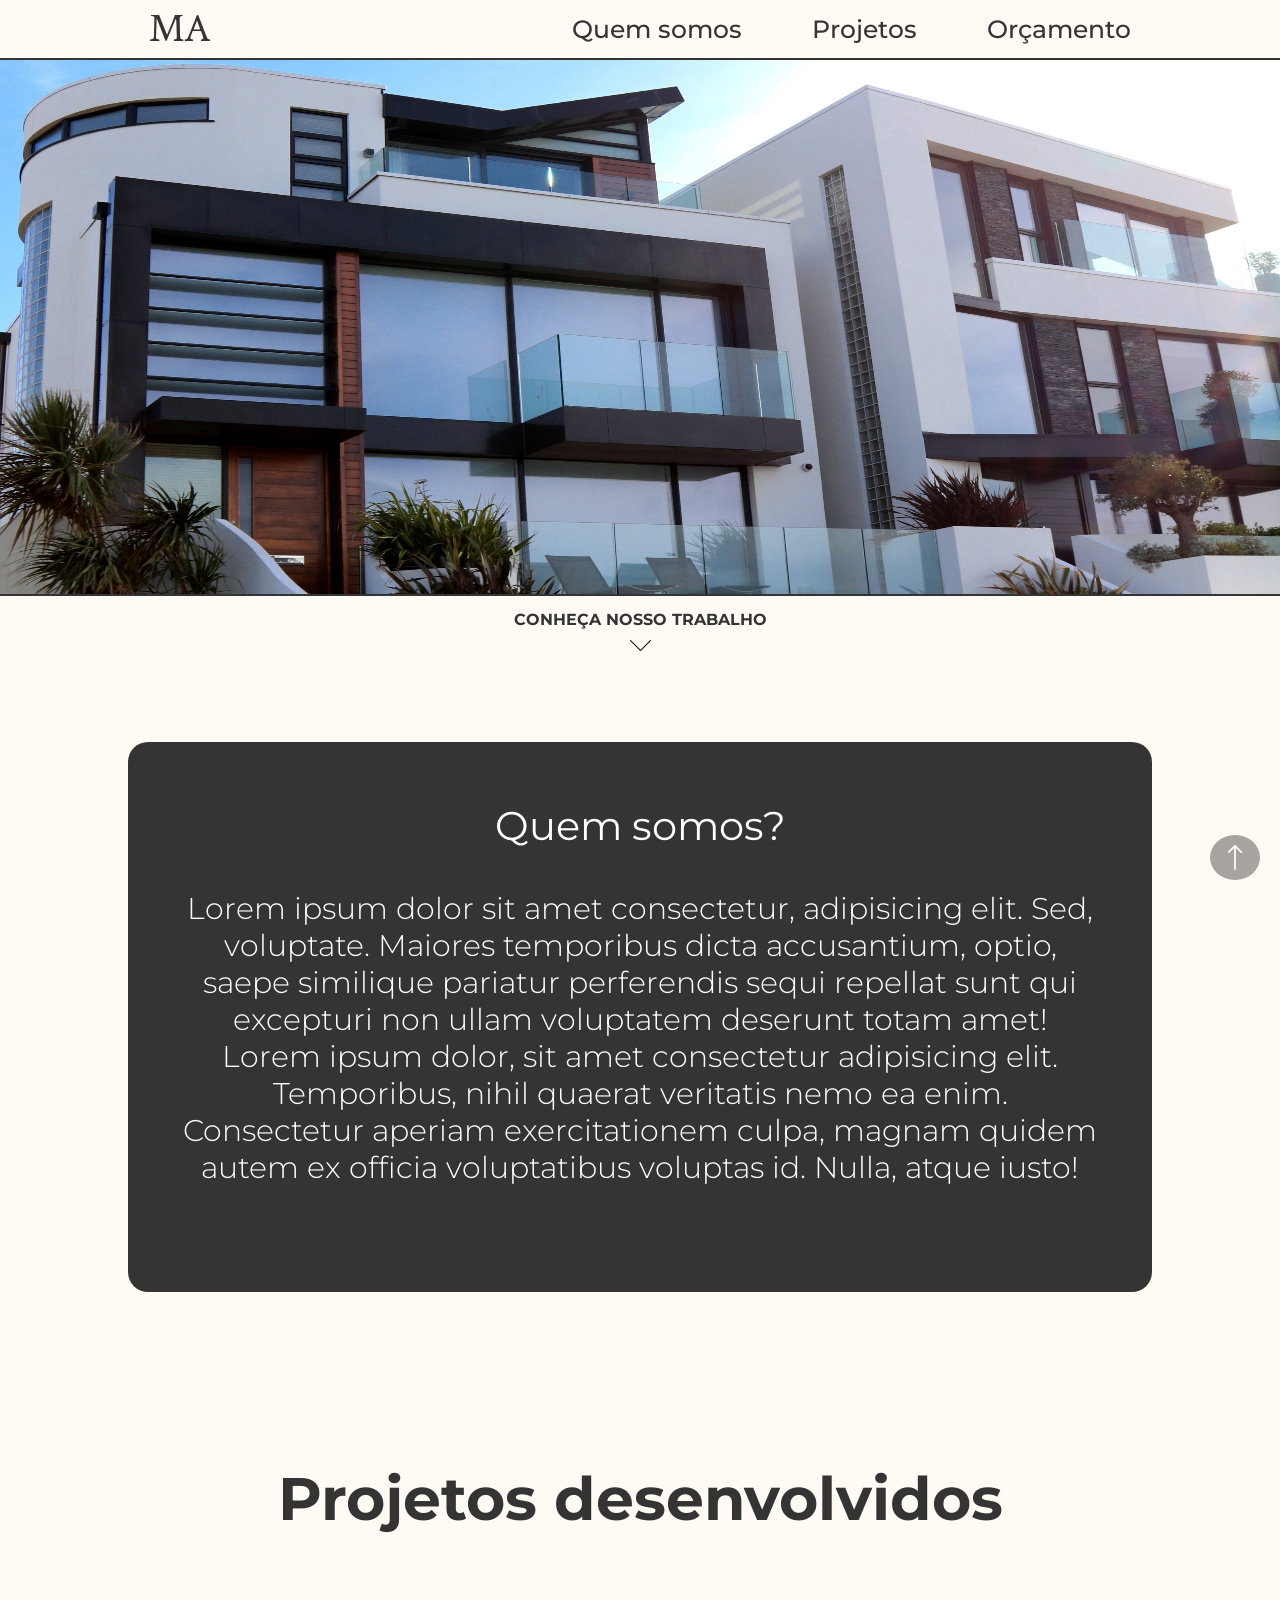
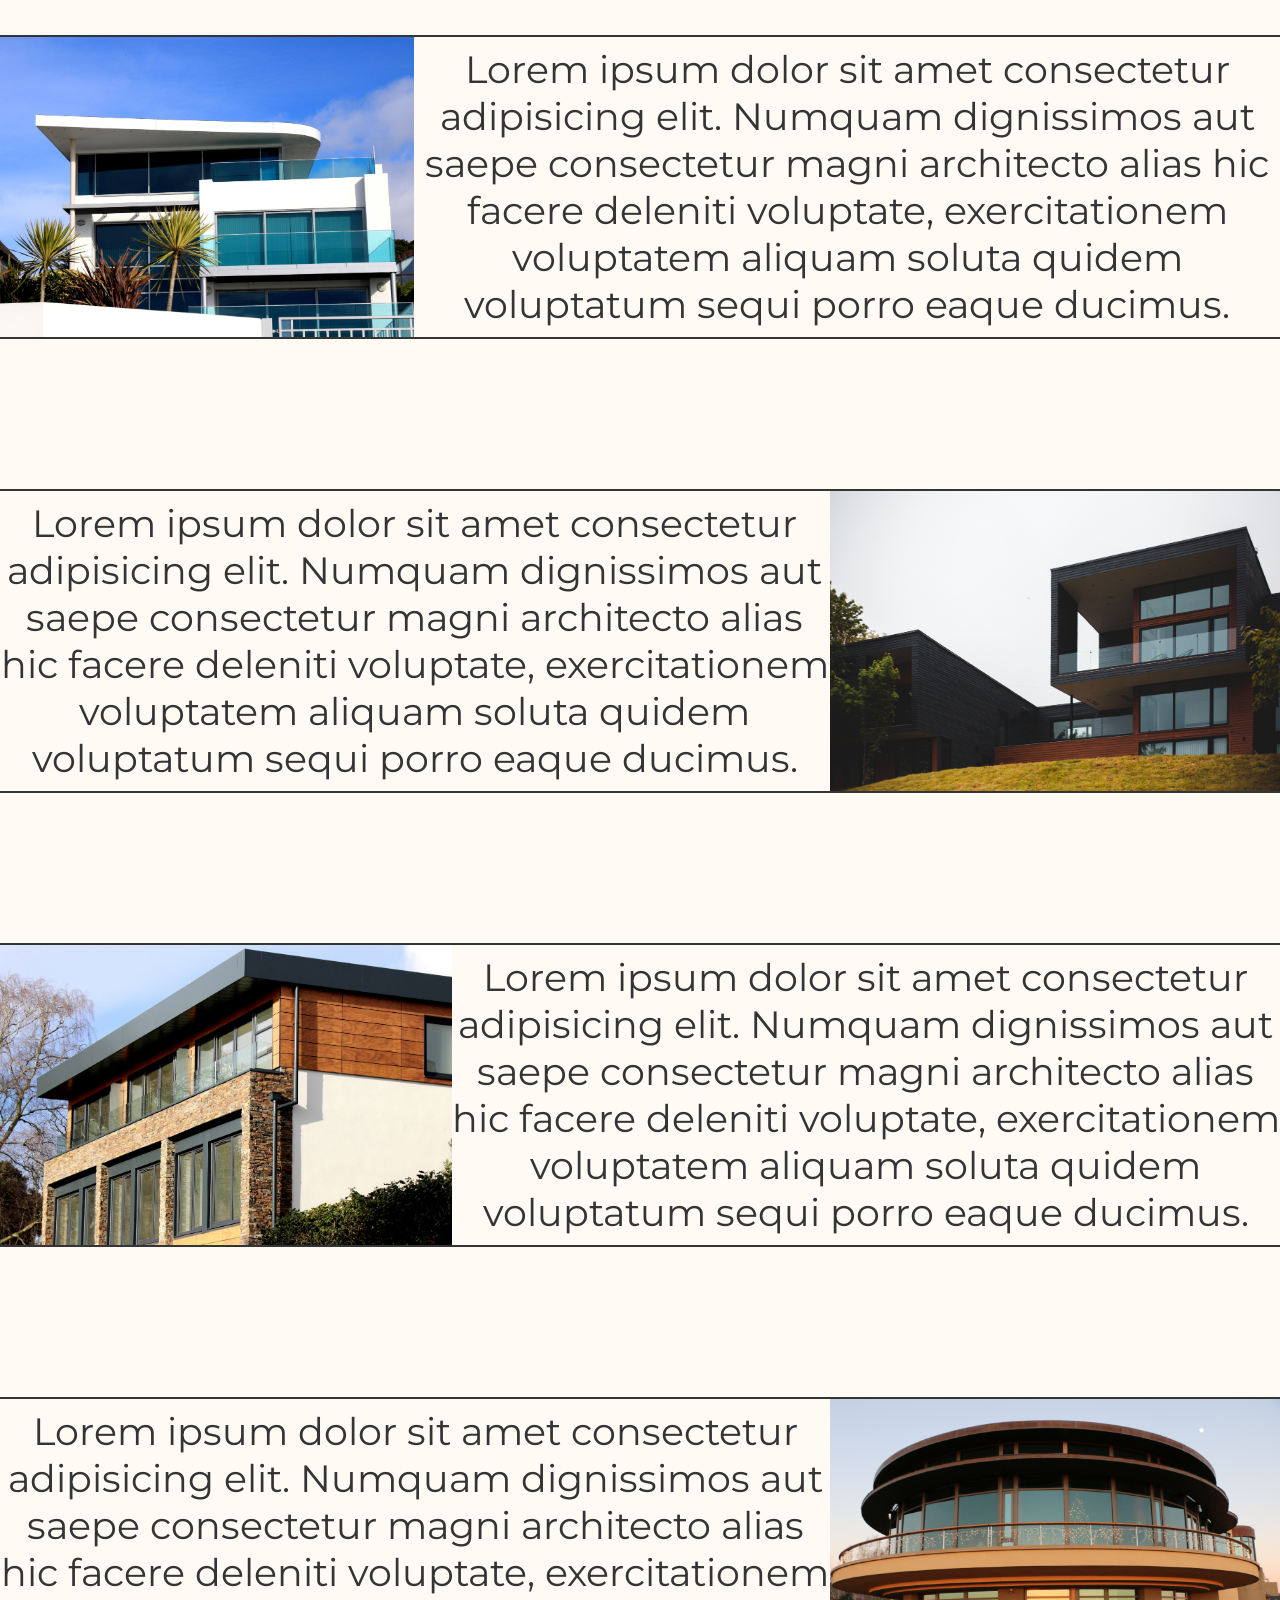
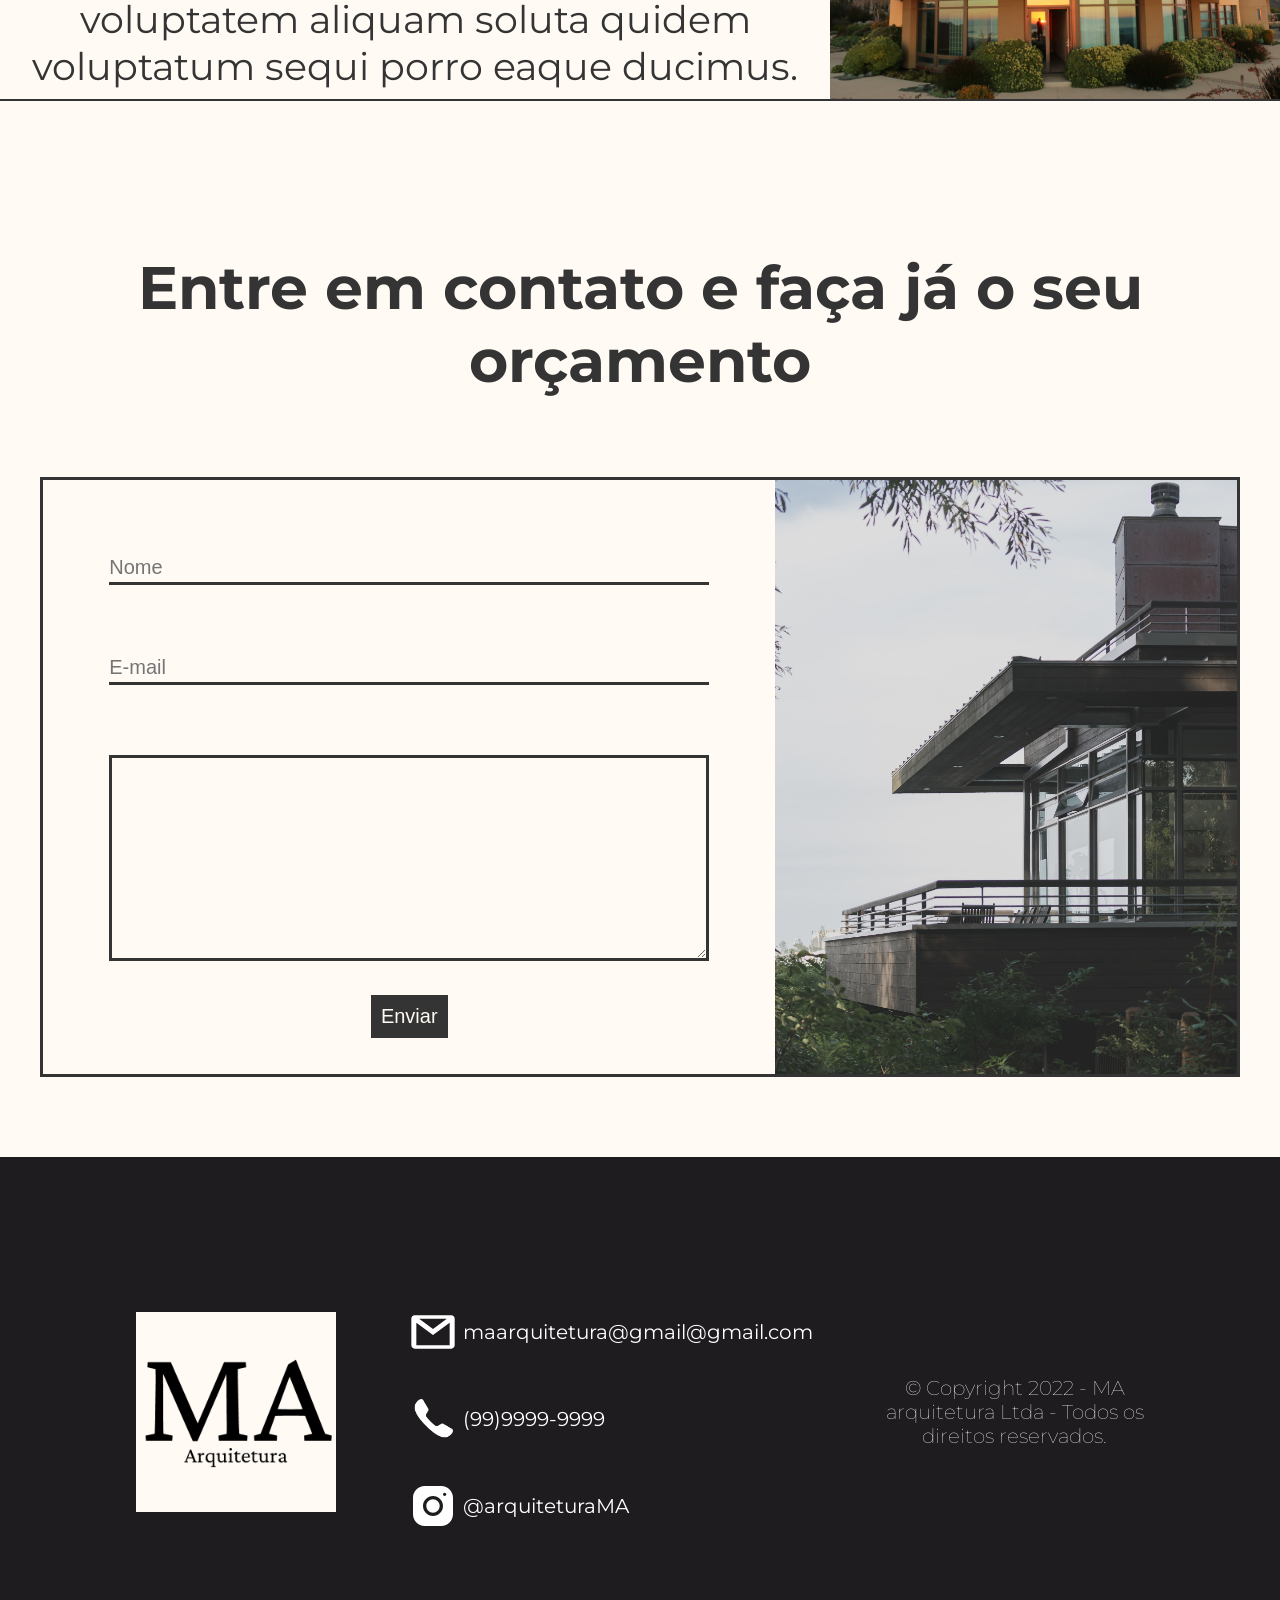
==== index.html @ 2181d567 "Add files via upload" ====
<!DOCTYPE html>
<html lang="pt-br">
<head>
    <meta charset="UTF-8">
    <meta http-equiv="X-UA-Compatible" content="IE=edge">
    <meta name="viewport" content="width=device-width, initial-scale=1.0">
    <link rel="stylesheet" href="style/style.css">
    <link rel="icon" href="style/imgs/MA (1).png">

    <link rel="preconnect" href="https://fonts.googleapis.com">
    <link rel="preconnect" href="https://fonts.gstatic.com" crossorigin>
    <link href="https://fonts.googleapis.com/css2?family=Montserrat&display=swap" rel="stylesheet">

    <link rel="preconnect" href="https://fonts.googleapis.com">
    <link rel="preconnect" href="https://fonts.gstatic.com" crossorigin>
    <link href="https://fonts.googleapis.com/css2?family=Montserrat:wght@200;400&display=swap" rel="stylesheet">

    <link rel="preconnect" href="https://fonts.googleapis.com">
    <link rel="preconnect" href="https://fonts.gstatic.com" crossorigin>
    <link href="https://fonts.googleapis.com/css2?family=Crimson+Text&display=swap" rel="stylesheet">

    <title>MA arquitetura</title>
</head>
<body>
    <a href="#menu"><input type="image" src="style/imgs/seta.SVG" id="seta"></a>
    <header id="menu">
        <nav>
            <h1>MA</h1>
            <!-- <img src="logo.png" alt="" width="80px" height="70px"> -->

            <ul class="nav-list">
                <li><a href="#quemSomos">Quem somos</a></li>
                <li><a href="#projetos">Projetos</a></li>
                <li><a href="#formulario">Orçamento</a></li>  
            </ul>
        </nav>

        <img id="imagemPrincipal" src="style/imgs/FotoPrincipalCasa.jpg" alt="imagem principal">

        <div id="direcionarPararBaixo">
            <p>CONHEÇA NOSSO TRABALHO</p>
            <a href="#quemSomos"><img src="style/imgs/setaParaBaixo.png" alt="seta"></a>
        </div>
    </header>

    <main>
        <section id="quemSomos">
            <br><h1>Quem somos?</h1>
            <p>Lorem ipsum dolor sit amet consectetur, adipisicing elit. Sed, voluptate.
            Maiores temporibus dicta accusantium, optio, saepe similique pariatur perferendis
            sequi repellat sunt qui excepturi non ullam voluptatem deserunt totam amet!
            Lorem ipsum dolor, sit amet consectetur adipisicing elit. Temporibus, nihil
            quaerat veritatis nemo ea enim. Consectetur aperiam exercitationem culpa, magnam
            quidem autem ex officia voluptatibus voluptas id. Nulla, atque iusto!</p>
        </section>

        <section id="projetos">
            <h1>Projetos desenvolvidos</h1>
            
            <div class="casaProjetos">
                <img src="style/imgs/casaProjetos1.jpg" alt="casa 1"> 
                <p>Lorem ipsum dolor sit amet consectetur adipisicing elit. Numquam dignissimos aut saepe consectetur magni architecto alias hic facere deleniti voluptate, exercitationem voluptatem aliquam soluta quidem voluptatum sequi porro eaque ducimus.</p>
            </div>

            <div class="casaProjetos"> 
                <p>Lorem ipsum dolor sit amet consectetur adipisicing elit. Numquam dignissimos aut saepe consectetur magni architecto alias hic facere deleniti voluptate, exercitationem voluptatem aliquam soluta quidem voluptatum sequi porro eaque ducimus.</p>
                <img src="style/imgs/casaProjetos2.jpg" alt="casa 2">
            </div>

            <div class="casaProjetos">
                <img src="style/imgs/casaProjetos3.jpg" alt="casa 3"> 
                <p>Lorem ipsum dolor sit amet consectetur adipisicing elit. Numquam dignissimos aut saepe consectetur magni architecto alias hic facere deleniti voluptate, exercitationem voluptatem aliquam soluta quidem voluptatum sequi porro eaque ducimus.</p>
            </div>

            <div class="casaProjetos"> 
                <p>Lorem ipsum dolor sit amet consectetur adipisicing elit. Numquam dignissimos aut saepe consectetur magni architecto alias hic facere deleniti voluptate, exercitationem voluptatem aliquam soluta quidem voluptatum sequi porro eaque ducimus.</p>
                <img src="style/imgs/casaProjetos4.jpg" alt="casa 4">
            </div>
        </section>

        <form action="">
            <h1>Entre em contato e faça já o seu orçamento</h1>
            <div id="formulario">
                <div class="interacaoForm">
                    <input type="text" placeholder="Nome">
                    <input type="text" placeholder="E-mail">
                    <textarea  cols="30" rows="10"></textarea>
                    <button>Enviar</button>
                </div>

                <div class="imagemForm">
                    <img src="style/imgs/paisagemForm.jpg" alt="">
                </div>
                
            </div>
        </form>
    </main>

    <footer>
       <img src="style/imgs/MA (1).png" alt="logo" id="footerLogo">

       <div id="footerIcons">
        <p><a href="https://mail.google.com/mail/"><img src="style/imgs/iconeGmail.svg" alt="gmail">maarquitetura@gmail@gmail.com</p></a>
        <p><a href="https://www.whatsapp.com/?lang=pt_br"><img src="style/imgs/iconeTelefone.png" alt="telefone">(99)9999-9999</p></a>
        <p><a href="https://www.instagram.com/"><img src="style/imgs/iconeInstagram.svg" alt="instagram">@arquiteturaMA</p></a>
       </div>

       <div id="footerCopyright">
        <p>© Copyright 2022 - MA<br> arquitetura Ltda - Todos os<br> direitos reservados.</p>
       </div>
    </footer>
</body>
</html>
---- style/style.css ----
*{
    margin: 0;
    padding: 0;
    box-sizing: border-box;
}

body{
    background-color: #fffaf4;
    font-family: 'Montserrat', sans-serif;
}

html{
    scroll-behavior: smooth;
    color: #353434;
}

::-webkit-scrollbar{
    background-color: #dddbd8;
    width: 15px;
  }
  
  ::-webkit-scrollbar-thumb{
    background-color: #353434;
    border-radius: 5px;
  }

  #seta{
    position: fixed;
    border-radius: 50%;
    width: 50px;
    height: 45px;
    padding: 10px;
    background-color: rgb(35, 34, 34);
    opacity: 0.4;
    bottom: 20px;
    right: 20px;
    z-index: 2;
  }
    
  #seta:hover{
    background-color: rgb(73, 72, 72);
    opacity:unset;
    color: white;
  }

/* HEADER */


nav{
    display: flex;
    justify-content: space-around;
    align-items: center;
    padding: 3px;
}

nav h1{
    font-size: 45px;
    font-weight: 500;
    font-family: 'Crimson Text', serif;
  
}

nav a{
    text-decoration: none;
    font-size: 30px;
    font-weight: 500;
    color: #353434;
}

.nav-list {
    list-style: none;
    display: flex;
  }

  .nav-list li {
    margin-left: 70px;
  }

  #imagemPrincipal{
    width: 100%;
    max-width: 100%;
    height: 42vw;
    border-top:  2px solid #353434;
    border-bottom: 2px solid #353434
}

#direcionarPararBaixo{
    text-align: center;
    margin: 10px;
}

#direcionarPararBaixo p{
    font-weight: bold;
    margin-bottom: 4px;
}

#direcionarPararBaixo img{
    width: 25px;
    margin-bottom: 70px;
}

/* QUEM SOMOS */

#quemSomos{
    /* background-color: #545454; */
    background-color: #353434;
    color: white;
    text-align: center;
    margin:auto;
    width: 80%;
    height: 600px;
    border-radius: 20px;
}

#quemSomos h1{
    font-size: 60px;
    margin: 40px;
    font-weight: 400;
}

#quemSomos p{
    font-size: 40px;
    margin: auto;
    width: 90%;
    font-weight: 300;
}


/* PROJETOS */

#projetos h1{
    text-align: center;
    font-size: 60px;
    margin-top: 170px;

    margin-bottom: -50px;
}

.casaProjetos{
    margin-top: 150px;
    display: flex;
    font-size: 38px;
    align-items: center;
    border-top: 2px solid #353434;
    border-bottom: 2px solid #353434;
}

.casaProjetos img{
    width: 500px;
    height: 300px;
}

.casaProjetos p{
    text-align: center;
}


/* FORMULÁRIO */



form h1{
    margin-top: 150px;
    font-size: 60px;
    
    text-align: center;

}

#formulario{
    display: flex;
    border: 3px solid #353434;
    width: 1200px;
    height: 600px;
    margin:80px auto;
    justify-content: space-between;
}

.interacaoForm{
    margin: auto;
}

.interacaoForm input, .interacaoForm button{
    display: block;

}

.interacaoForm input, .interacaoForm textarea{
    background: none;
    outline: none;
    width: 600px;
    font-size: 18px;
}

.interacaoForm input{
    border: none;
    border-bottom: 3px solid #353434;
    height: 30px;
    margin-top: 70px;
    margin-bottom: 70px;
}

.interacaoForm textarea{
    border: 3px solid #353434;
}

.interacaoForm button{
    background-color: #353434;
    cursor: pointer;
    padding: 5px;
    color: #fffaf4;
    font-size: 20px;
    border: none;
    padding: 10px;
}



.imagemForm img{
    /* float: right; */
    height: 100%;
}

::placeholder{
    font-size: 20px;

}



.interacaoForm textarea::placeholder{
    text-align: center;
  

}

.interacaoForm button{
    margin: 30px auto;
    
}


/* RODAPÉ */

footer{
    background-color: #1f1c1f;
    color: white;
    display: flex;
    justify-content: space-around;
    align-items: center;
    padding: 100px;
}

#footerLogo{
    width: 200px;
    margin-top: 50px;
}

#footerIcons img{
    width: 50px;
    margin-bottom: -18px;
    margin-right: 5px;
}

#footerIcons p{
    font-size: 20px;
    margin-top: 50px;
    
}

#footerIcons a{
    color: white;
    text-decoration: none;
}

#footerCopyright{
    text-align: center;
    font-size: 20px;
    font-weight: 100;
    margin-top: 50px;
}


/* ATÉ 1400PX O RESTANTE DA PÁGINA ESTA RESPONSIVO */


/* RESPONSIVIDADE HEADER */

@media(max-width: 1400px){
    nav h1{
        font-size: 40px;  
    }
    
    nav a{
        
        font-size: 25px;
        
    }
}

@media(max-width: 1100px){
    nav h1{
        font-size: 35px;
      
    }
    
    nav a{
        font-size: 22px;
    }
}

@media(max-width: 850px){
    nav h1{
        font-size: 30px; 
    }

    nav a{
        display: none;
    }

    nav{
        justify-content: center;
       text-align: center;
    }

    .nav-list li {
        margin-left: 0px;
      }
}

@media(max-width: 700px){
    nav h1{
        font-size: 25px;
    }
}

@media(max-width: 700px){
    nav h1{
        font-size: 20px;
         
    }
}


/* RESPONSIVIDADE O QUE SOMOS */


@media(max-width:1730px){

    #quemSomos h1{
        font-size: 50px;
    }
    
    #quemSomos p{
        font-size: 35px;
        
    }
}

@media(max-width:1400px){

    #quemSomos h1{
        font-size: 40px;
    }
    
    #quemSomos p{
        font-size: 30px;
        
    }

    #quemSomos{
        height: 550px;
    }
}

@media(max-width:1100px){

    #quemSomos h1{
        font-size: 35px;
        margin-top: 20px;
    }
    
    #quemSomos p{
        font-size: 25px;
        
    }

    #quemSomos{
        height: 450px;
    }
}

@media(max-width:880px){

    #quemSomos h1{
        margin-top: 0px;
        font-size: 30px;
        margin-bottom: 20px;
    }
    
    #quemSomos p{
        font-size: 22px;
        width: 95%;
    }

    #quemSomos{
        height: 400px;
    }
}

@media(max-width:700px){

    #quemSomos h1{
        font-size: 25px;
    }
    
    #quemSomos p{
        font-size: 20px;
    }

    #quemSomos{
        width: 85%;
    }
}

@media(max-width:450px){
    #quemSomos h1{
        font-size: 23px;
    }
    
    #quemSomos p{
        font-size: 17px;
    }

    #quemSomos{
        width: 80%;
    }
}
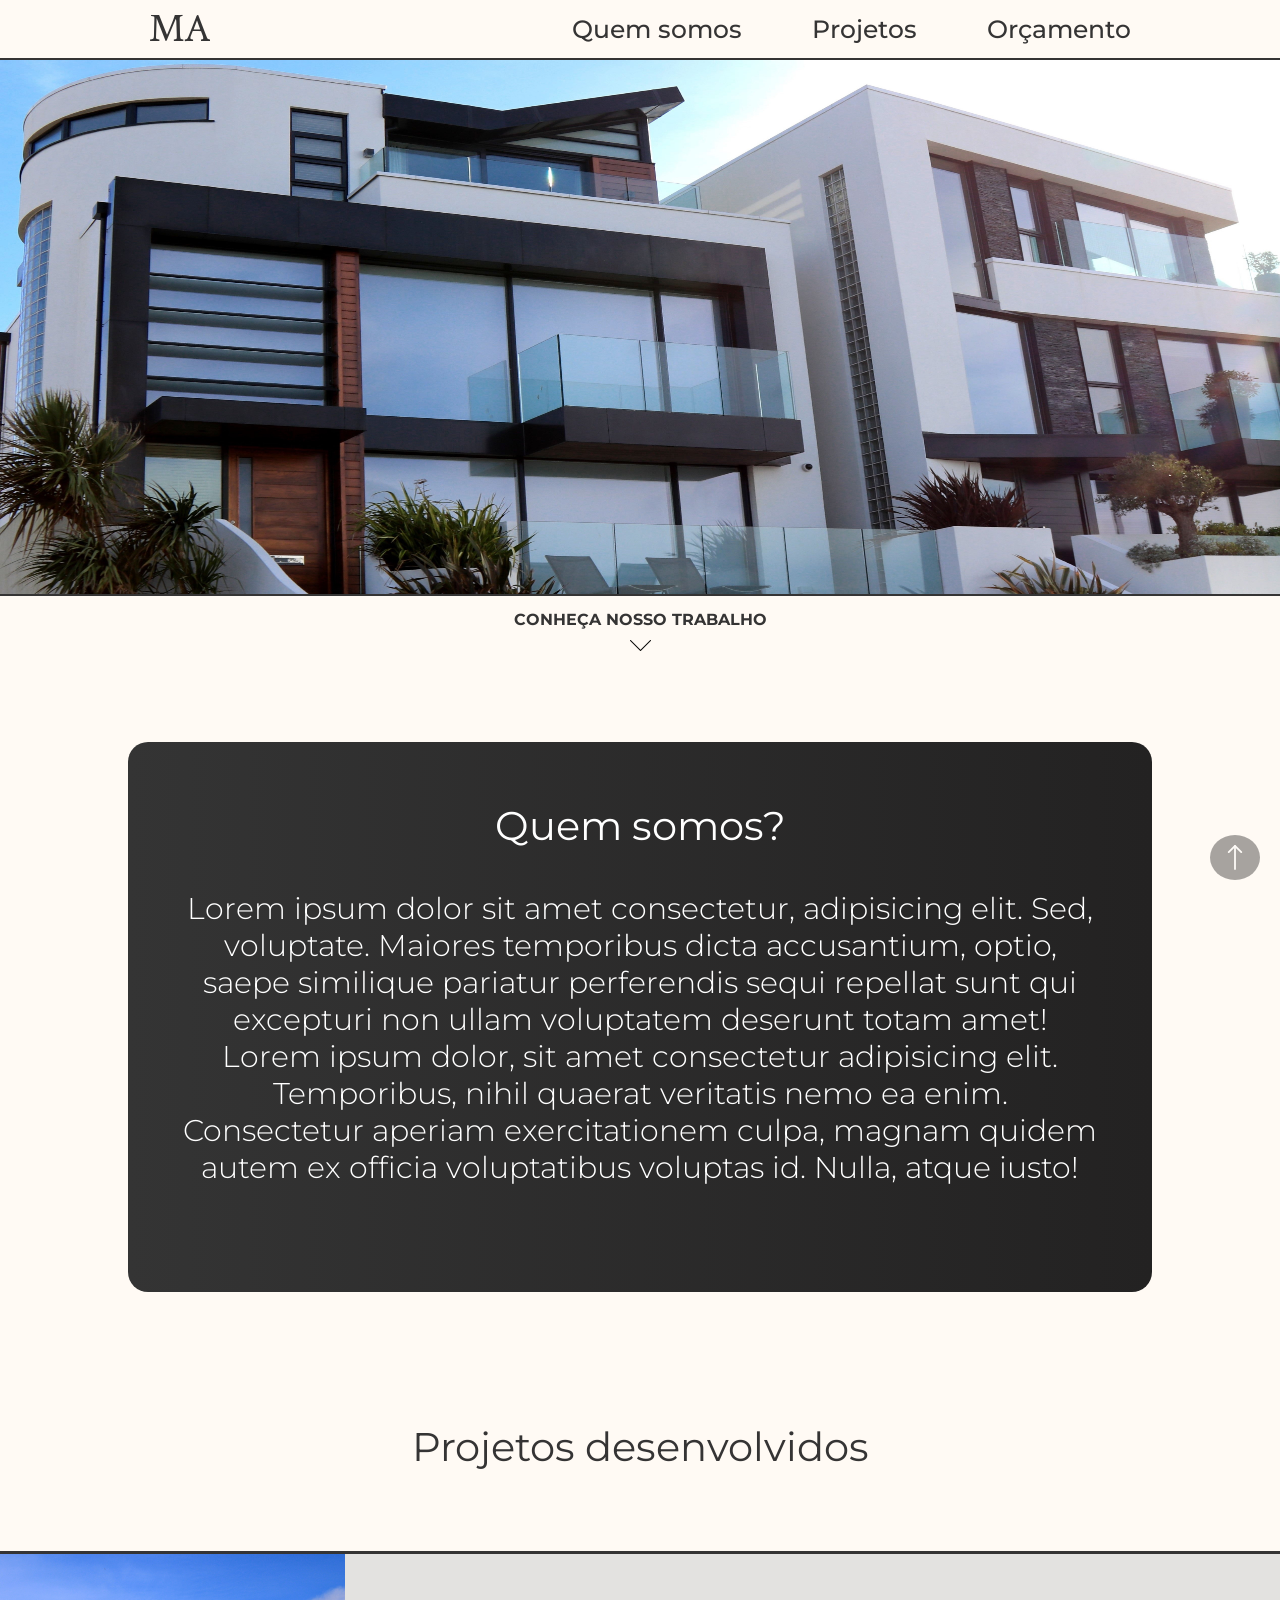
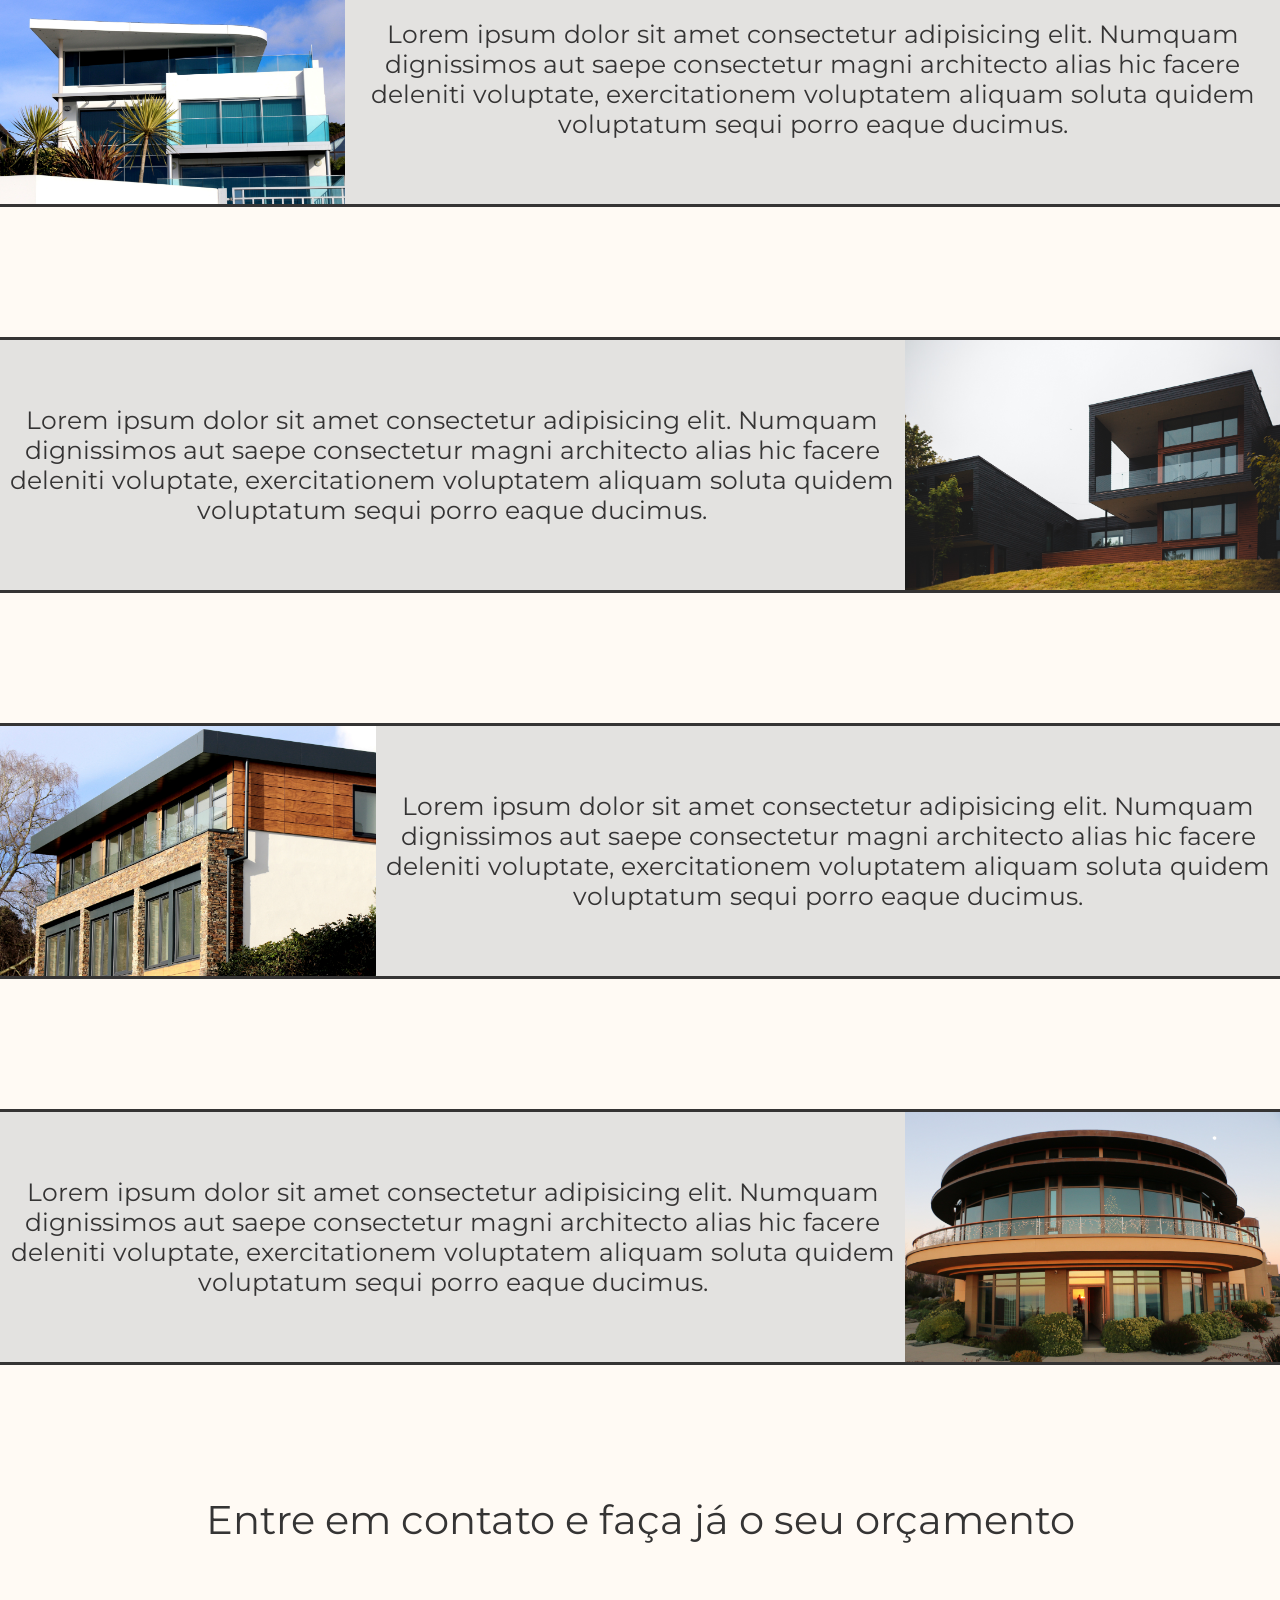
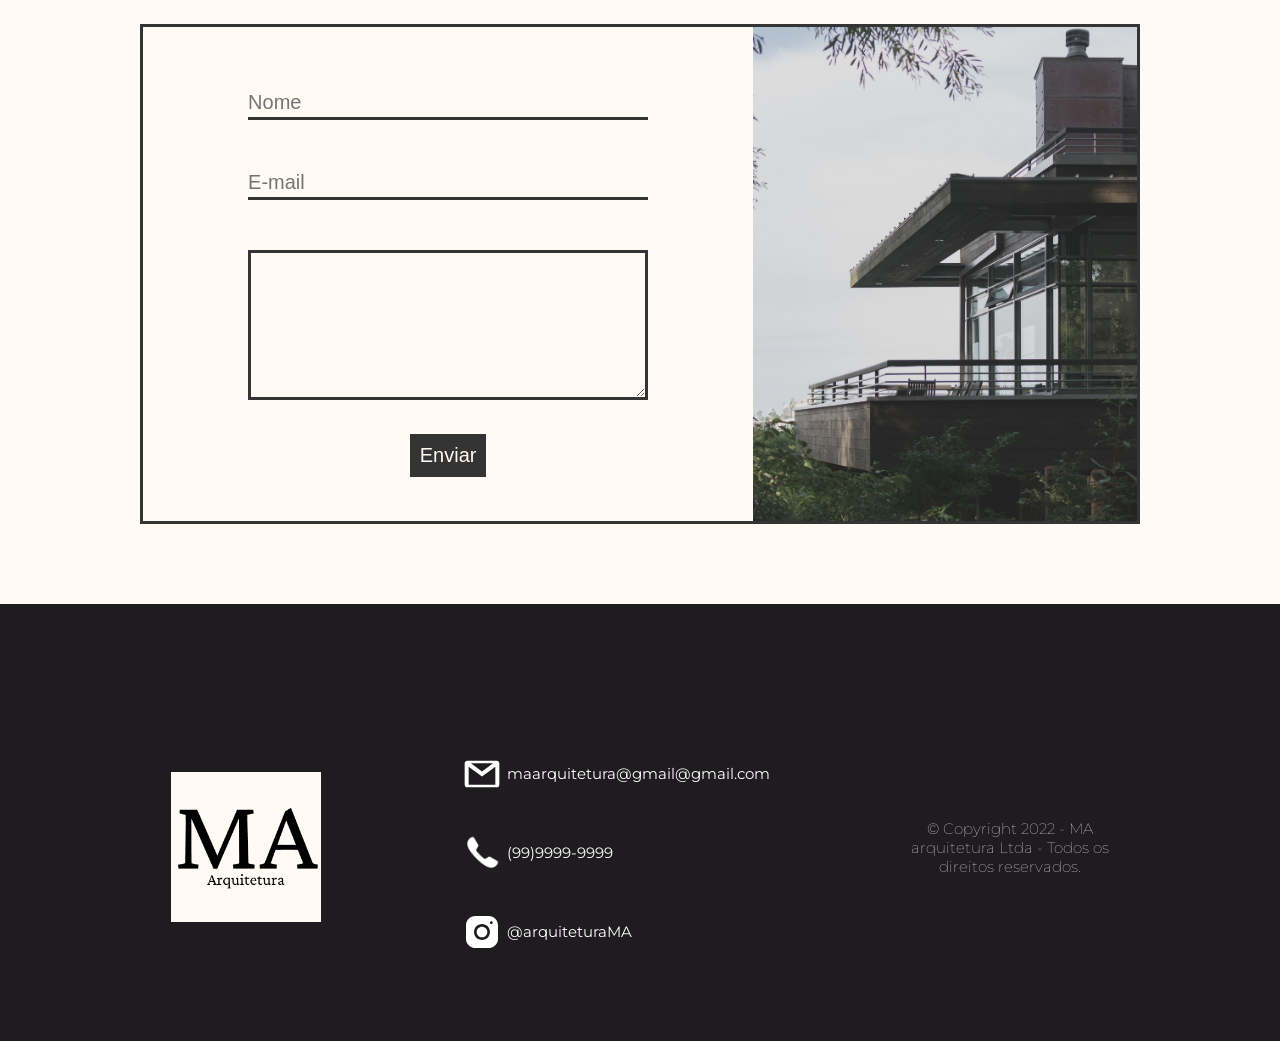
==== commit cd2f3fb4: "Add files via upload" ====
--- a/index.html
+++ b/index.html
@@ -26,7 +26,6 @@
     <header id="menu">
         <nav>
             <h1>MA</h1>
-            <!-- <img src="logo.png" alt="" width="80px" height="70px"> -->
 
             <ul class="nav-list">
                 <li><a href="#quemSomos">Quem somos</a></li>
--- a/style/style.css
+++ b/style/style.css
@@ -81,7 +81,7 @@
     max-width: 100%;
     height: 42vw;
     border-top:  2px solid #353434;
-    border-bottom: 2px solid #353434
+    border-bottom: 2px solid #353434;
 }
 
 #direcionarPararBaixo{
@@ -102,7 +102,6 @@
 /* QUEM SOMOS */
 
 #quemSomos{
-    /* background-color: #545454; */
     background-color: #353434;
     color: white;
     text-align: center;
@@ -110,6 +109,10 @@
     width: 80%;
     height: 600px;
     border-radius: 20px;
+    background: #343434;  
+    background: -webkit-linear-gradient(to right, #343434, #232222); 
+    background: linear-gradient(to right, #343434, #232222); 
+
 }
 
 #quemSomos h1{
@@ -131,9 +134,9 @@
 #projetos h1{
     text-align: center;
     font-size: 60px;
-    margin-top: 170px;
-
+    margin-top: 150px;
     margin-bottom: -50px;
+    font-weight: 400;
 }
 
 .casaProjetos{
@@ -141,8 +144,10 @@
     display: flex;
     font-size: 38px;
     align-items: center;
-    border-top: 2px solid #353434;
-    border-bottom: 2px solid #353434;
+    border-top: 3px solid #353434;
+    border-bottom: 3px solid #353434;
+
+    background-color: #e3e2e0;
 }
 
 .casaProjetos img{
@@ -162,9 +167,8 @@
 form h1{
     margin-top: 150px;
     font-size: 60px;
-    
     text-align: center;
-
+    font-weight: 400;
 }
 
 #formulario{
@@ -182,7 +186,6 @@
 
 .interacaoForm input, .interacaoForm button{
     display: block;
-
 }
 
 .interacaoForm input, .interacaoForm textarea{
@@ -217,26 +220,19 @@
 
 
 .imagemForm img{
-    /* float: right; */
     height: 100%;
 }
 
 ::placeholder{
     font-size: 20px;
-
-}
-
-
+}
 
 .interacaoForm textarea::placeholder{
     text-align: center;
-  
-
 }
 
 .interacaoForm button{
-    margin: 30px auto;
-    
+    margin: 30px auto;  
 }
 
 
@@ -264,8 +260,7 @@
 
 #footerIcons p{
     font-size: 20px;
-    margin-top: 50px;
-    
+    margin-top: 50px;   
 }
 
 #footerIcons a{
@@ -281,9 +276,6 @@
 }
 
 
-/* ATÉ 1400PX O RESTANTE DA PÁGINA ESTA RESPONSIVO */
-
-
 /* RESPONSIVIDADE HEADER */
 
 @media(max-width: 1400px){
@@ -292,16 +284,13 @@
     }
     
     nav a{
-        
         font-size: 25px;
-        
     }
 }
 
 @media(max-width: 1100px){
     nav h1{
         font-size: 35px;
-      
     }
     
     nav a{
@@ -319,28 +308,43 @@
     }
 
     nav{
-        justify-content: center;
+       justify-content: center;
        text-align: center;
     }
 
     .nav-list li {
         margin-left: 0px;
-      }
+    }
+
+    #direcionarPararBaixo p{
+        font-size: 13px;
+    }
+
+    #direcionarPararBaixo img{
+        width: 15px;
+        margin-bottom: 10px;
+    }
 }
 
 @media(max-width: 700px){
     nav h1{
-        font-size: 25px;
-    }
-}
-
-@media(max-width: 700px){
-    nav h1{
-        font-size: 20px;
-         
-    }
-}
-
+        font-size: 20px;  
+    }
+}
+
+@media(max-width: 450px){
+ #imagemPrincipal{
+    height: 60vw;
+ }  
+
+ #direcionarPararBaixo p{
+    font-size: 8px;
+  }
+
+  #direcionarPararBaixo img{
+    width: 10px;
+  }
+}
 
 /* RESPONSIVIDADE O QUE SOMOS */
 
@@ -352,8 +356,7 @@
     }
     
     #quemSomos p{
-        font-size: 35px;
-        
+        font-size: 35px;    
     }
 }
 
@@ -364,8 +367,7 @@
     }
     
     #quemSomos p{
-        font-size: 30px;
-        
+        font-size: 30px;  
     }
 
     #quemSomos{
@@ -382,7 +384,6 @@
     
     #quemSomos p{
         font-size: 25px;
-        
     }
 
     #quemSomos{
@@ -429,10 +430,322 @@
     }
     
     #quemSomos p{
-        font-size: 17px;
+        font-size: 15px;
+        width: 80%;
     }
 
     #quemSomos{
         width: 80%;
     }
+}
+
+/* RESPONSIVIDADE PROJETOS */
+
+@media(max-width:1400px){
+
+    #projetos h1{
+        font-size: 40px;
+        margin-top: 130px;
+    }
+
+    .casaProjetos{
+        margin-top: 130px;
+    }
+
+    .casaProjetos img{
+        width: 400px;
+        height: 250px;
+    }
+    
+    .casaProjetos p{
+        font-size: 25px;
+    }
+}
+
+@media(max-width:1100px){
+
+    #projetos h1{
+        margin-top: 100px;
+    }
+
+    .casaProjetos{
+        margin-top: 100px;
+    }
+
+    .casaProjetos img{
+        width: 300px;
+        height: 200px;
+    }
+    
+    .casaProjetos p{
+        font-size: 20px;
+    }
+}
+
+@media(max-width:800px){
+
+    #projetos h1{
+        font-size: 30px;
+        margin-top: 80px;
+    }
+
+    .casaProjetos{
+        margin-top: 80px;
+    }
+
+    .casaProjetos img{
+        width: 200px;
+        height: 170px;
+    }
+    
+    .casaProjetos p{
+        font-size: 15px;
+    }
+}
+
+@media(max-width:450px){
+
+    .casaProjetos{
+        display: block;
+    }
+
+    .casaProjetos img{
+        width: 100%;
+        height: 60vw;
+        margin-bottom: -10px;
+    }
+
+    .casaProjetos p{
+        margin-top: 10px;
+        margin-bottom: 10px;
+        font-size: 15px;
+    }
+}
+
+/* RESPONSIVIDADE FORMULÁRIO */
+
+@media(max-width:1400px){
+
+    form h1{
+        font-size: 40px;
+        margin-top: 130px;
+    }
+
+    #formulario{
+        width: 1000px;
+        height: 500px;
+    }
+
+    .interacaoForm input, .interacaoForm textarea{
+        width: 400px;
+        font-size: 15px;
+    }
+    
+    .interacaoForm textarea{
+        height: 150px;
+    }
+
+    .interacaoForm input{
+        margin-bottom: 50px;
+        margin-top: 50px;
+    }
+}
+
+@media(max-width:1100px){
+
+    form h1{
+        margin-top: 100px;
+    }
+
+    #formulario{
+        width: 700px;
+        height: 350px;
+    }
+
+    .interacaoForm input, .interacaoForm textarea{
+        width: 300px;
+        font-size: 15px;
+    }
+    
+    .interacaoForm textarea{
+        height: 100px;
+    }
+
+    .interacaoForm input{
+        margin-bottom: 30px;
+        margin-top: 30px;
+    }
+
+    ::placeholder{
+        font-size: 15px;
+    }
+
+    .interacaoForm button{
+        font-size: 15px;
+    }
+}
+
+
+@media(max-width:800px){
+
+    form h1{
+        font-size: 30px;
+        margin-top: 70px;
+    }
+
+    #formulario{
+        width: 450px;
+        height: 300px;
+    }
+
+    .interacaoForm input, .interacaoForm textarea{
+        width: 200px;
+        font-size: 15px;
+    }
+    
+    .interacaoForm textarea{
+        height: 70px;
+    }
+
+    .interacaoForm input{
+        margin-bottom: 25px;
+        margin-top: 25px;
+    }
+
+    ::placeholder{
+        font-size: 15px;
+    }
+
+    .interacaoForm button{
+        font-size: 15px;
+    }
+
+    .imagemForm img{
+        height: 100%;
+        width: 200px;
+    }
+}
+
+@media(max-width:450px){
+
+    form h1{
+        font-size: 30px;
+        margin-top: 55px;  
+    }
+
+    #formulario{
+        width: 350px;
+        height: 230px;
+        margin: 60px auto;
+    }
+
+    .interacaoForm input, .interacaoForm textarea{
+        width: 150px;
+        font-size: 13px;
+    }
+    
+    .interacaoForm textarea{
+        height: 55px;
+        border: 2px solid #353434;
+    }
+
+    .interacaoForm input{
+        margin-bottom: 20px;
+        margin-top: 20px;
+        border-bottom: 2px solid #353434;
+    }
+
+    ::placeholder{
+        font-size: 13px;
+    }
+
+    .interacaoForm button{
+        font-size: 13px;
+        padding: 5px;
+        margin-top: 10px;
+    }
+
+    .imagemForm img{
+        width: 140px;
+    }
+}
+
+/* RESPONSIVIDADE RODAPÉ */
+
+@media(max-width: 1400px){
+    
+    #footerLogo{
+        width: 150px;
+    }
+    
+    #footerIcons img{
+        width: 40px;
+        margin-bottom: -15px;
+    }
+    
+    #footerIcons p{
+        font-size: 15px;
+        margin-top: 50px;
+    }
+
+    #footerCopyright{    
+        font-size: 15px;
+    }
+}
+
+@media(max-width: 1100px){
+    
+    #footerLogo{
+        width: 120px;
+    }
+    
+    #footerIcons img{
+        width: 30px;
+        margin-bottom: -12px;
+    }
+    
+    #footerIcons p{
+        font-size: 13px;  
+    }
+
+    #footerCopyright{    
+        font-size: 13px;
+    }
+}
+
+@media(max-width: 950px){
+
+    footer{
+        display: block;
+        text-align: center;
+        padding: 50px;
+    }
+
+    #footerIcons p{
+        font-size: 15px;     
+    }
+
+    #footerCopyright{    
+        font-size: 15px;
+    }
+}
+
+@media(max-width: 450px){
+
+    #footerLogo{
+        width: 100px;
+    }
+
+    #footerIcons img{
+        width: 25px;
+        margin-bottom: -9px;
+    }
+
+    #footerIcons p{
+        font-size: 12px;     
+    }
+
+    #footerCopyright{    
+        font-size: 12px;
+    }
 }
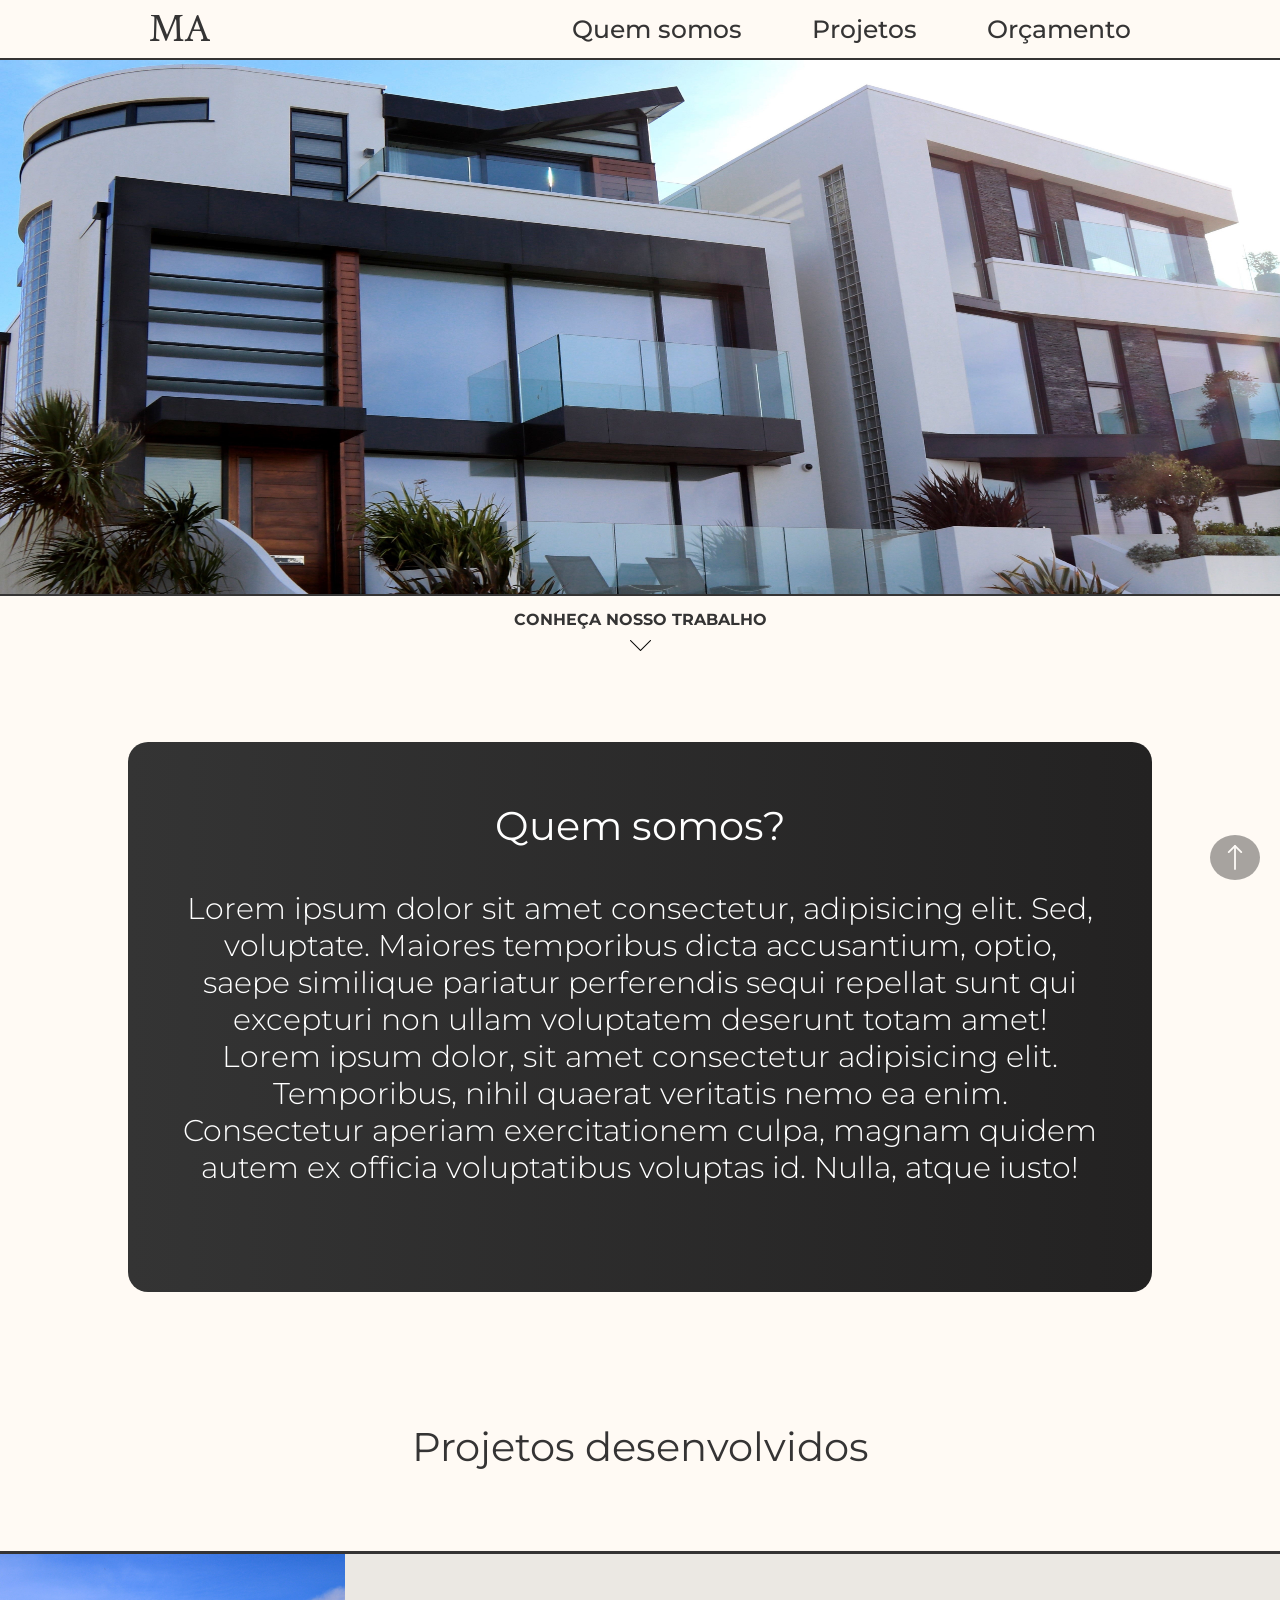
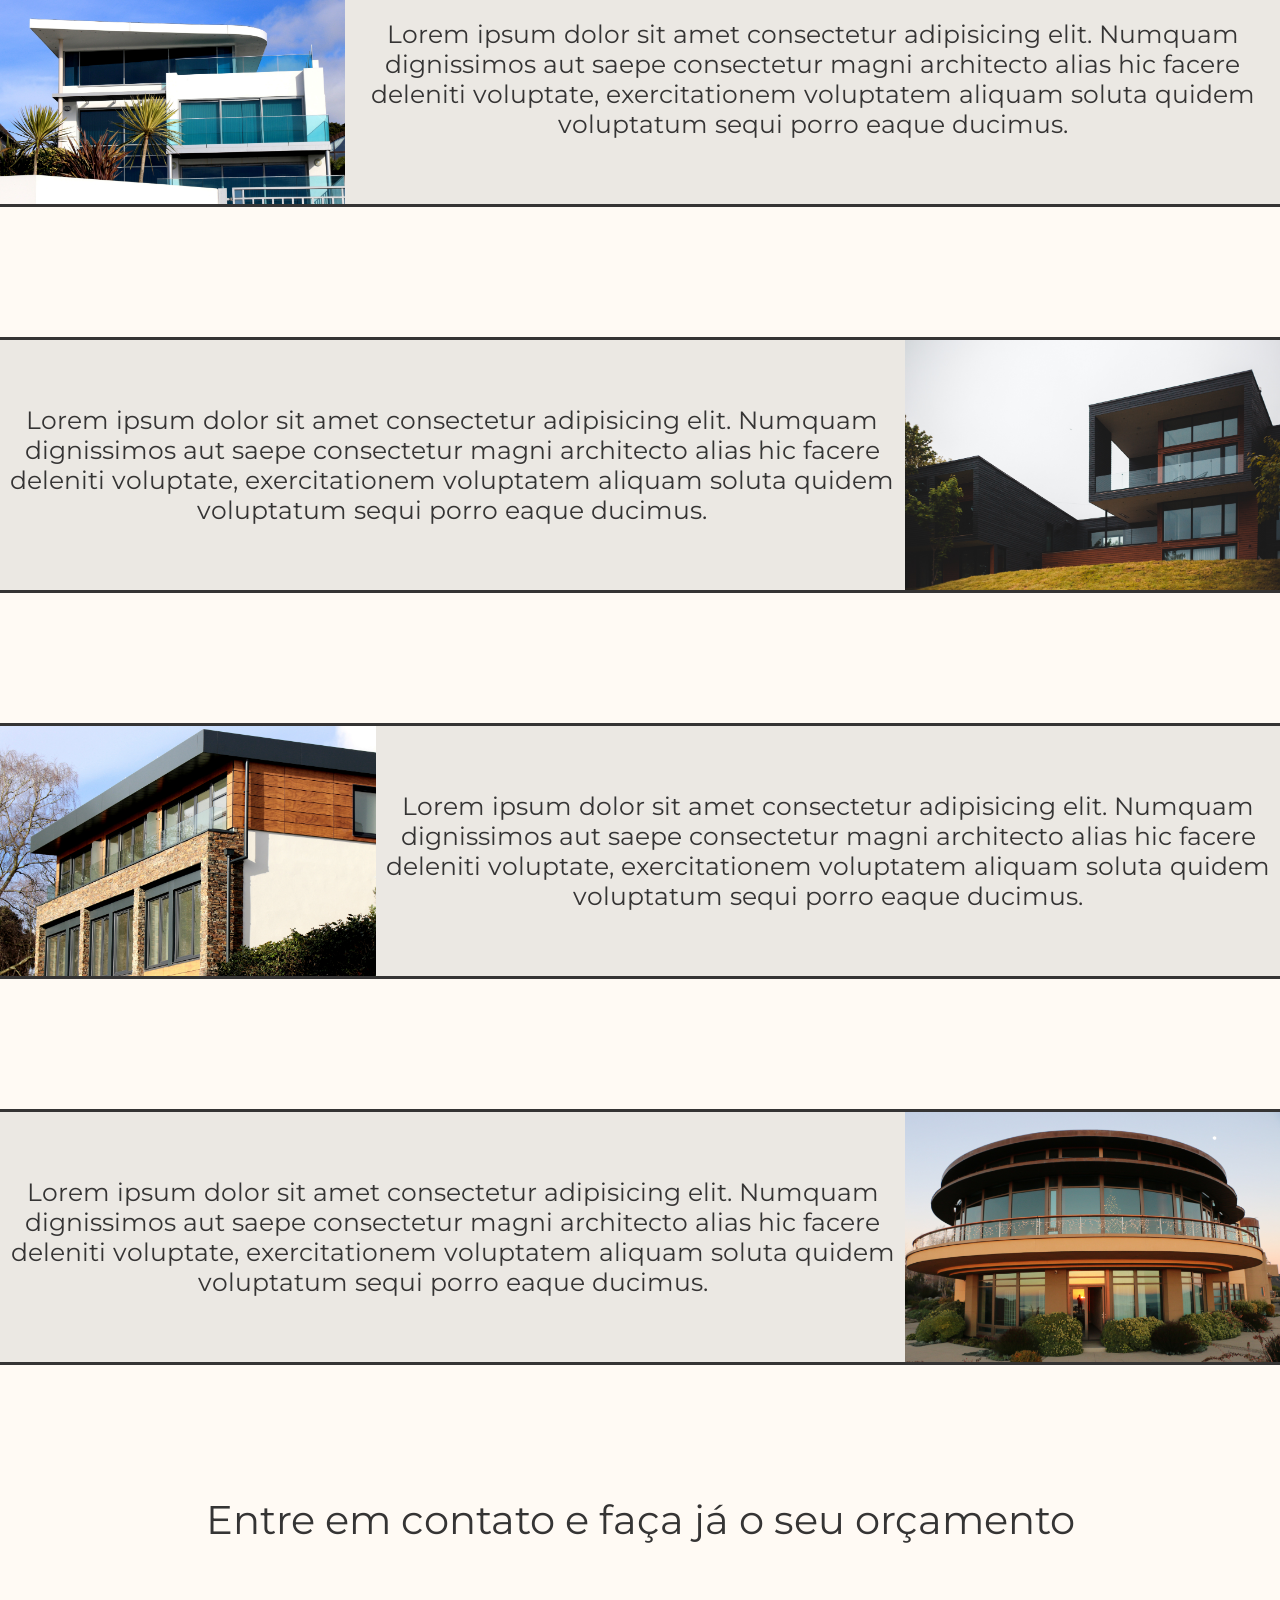
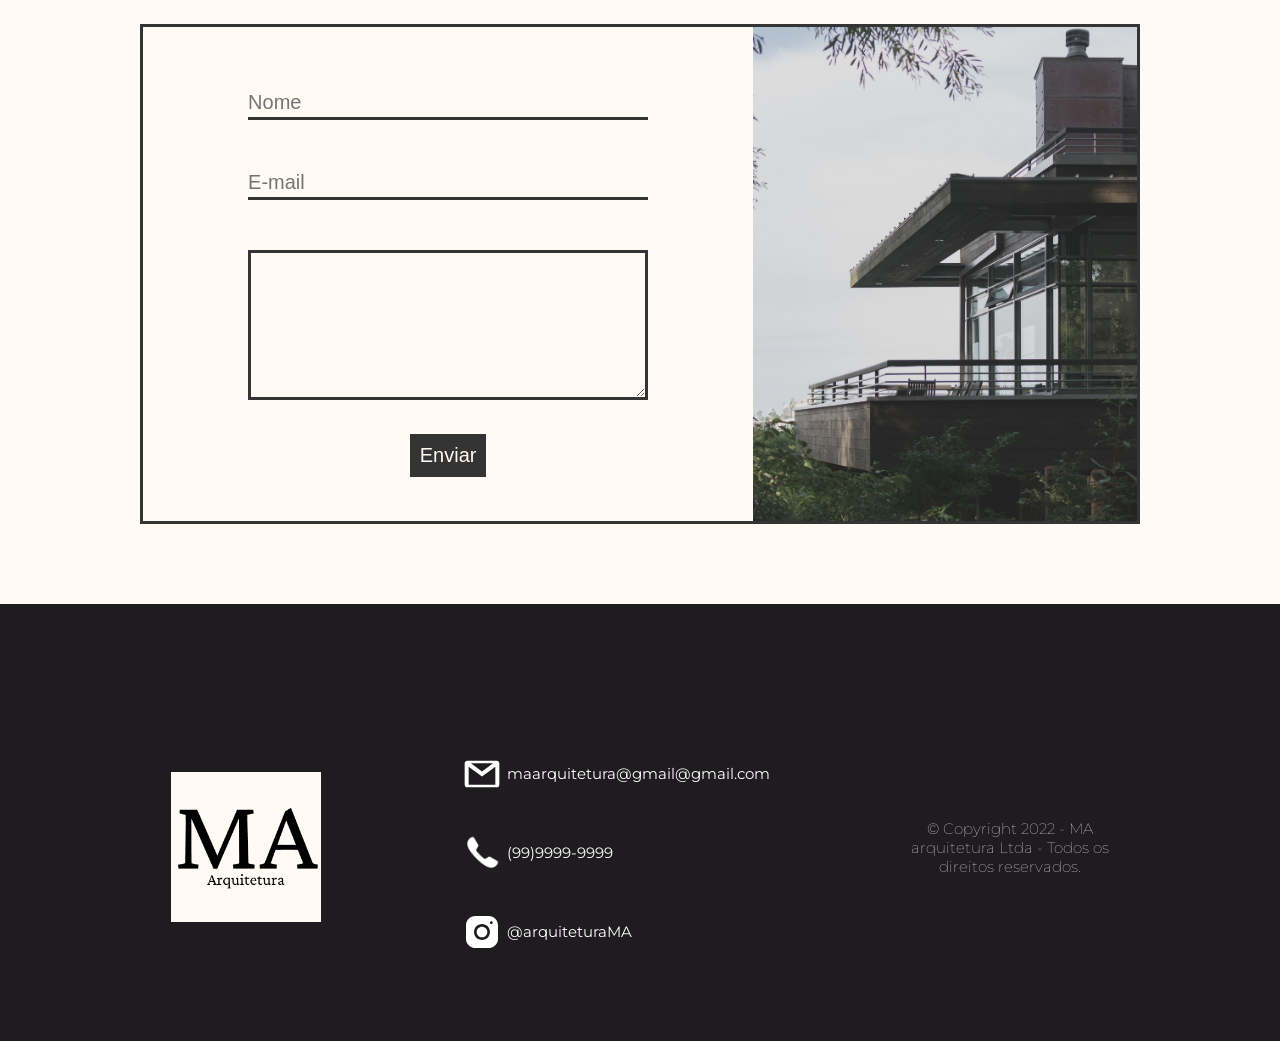
==== commit 175c3dd1: "Add files via upload" ====
--- a/index.html
+++ b/index.html
@@ -109,4 +109,5 @@
        </div>
     </footer>
 </body>
+<script src="script/script.js"></script>
 </html>
--- a/style/style.css
+++ b/style/style.css
@@ -146,8 +146,7 @@
     align-items: center;
     border-top: 3px solid #353434;
     border-bottom: 3px solid #353434;
-
-    background-color: #e3e2e0;
+    background-color: rgba(183, 183, 183, 0.282);
 }
 
 .casaProjetos img{
@@ -425,17 +424,18 @@
 }
 
 @media(max-width:450px){
+
     #quemSomos h1{
         font-size: 23px;
     }
     
     #quemSomos p{
         font-size: 15px;
-        width: 80%;
+        width: 90%;
     }
 
     #quemSomos{
-        width: 80%;
+        width: 85%;
     }
 }
 
